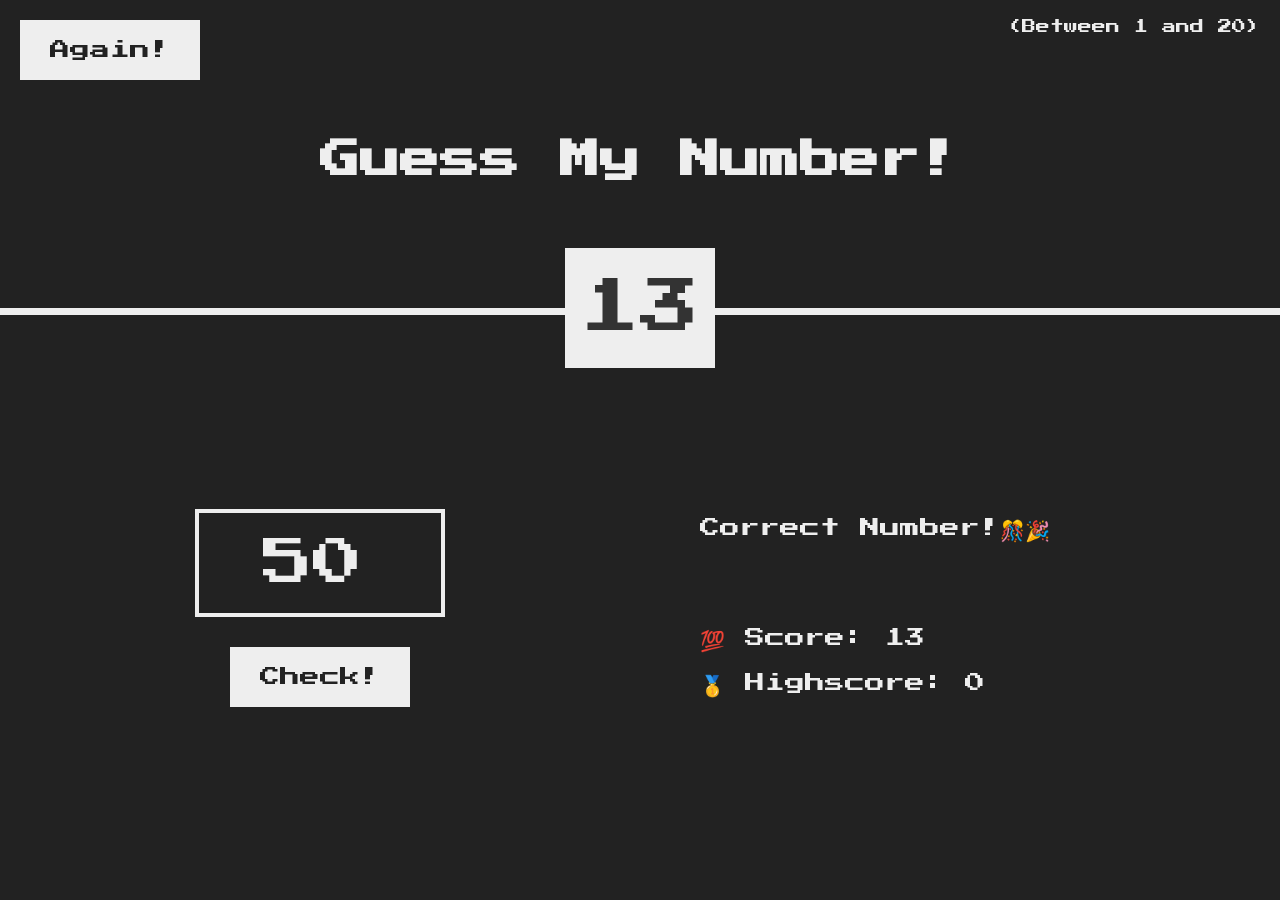
==== 05-Guess-My-Number/index.html @ daf79046 "finish72" ====
<!DOCTYPE html>
<html lang="en">
  <head>
    <meta charset="UTF-8" />
    <meta name="viewport" content="width=device-width, initial-scale=1.0" />
    <meta http-equiv="X-UA-Compatible" content="ie=edge" />
    <link rel="stylesheet" href="style.css" />
    <title>Guess My Number!</title>
  </head>
  <body>
    <header>
      <h1>Guess My Number!</h1>
      <p class="between">(Between 1 and 20)</p>
      <button class="btn again">Again!</button>
      <div class="number">?</div>
    </header>

    <main>
      <section class="left">
        <input type="number" class="guess" />

        <button class="btn check">Check!</button>
      </section>

      <section class="right">
        <p class="message">Start guessing...</p>
        <p class="label-score">💯 Score: <span class="score">20</span></p>
        <p class="label-highscore">
          🥇 Highscore: <span class="highscore">0</span>
        </p>
      </section>
    </main>
    <script src="script.js"></script>
  </body>
</html>
---- 05-Guess-My-Number/style.css ----
@import url("https://fonts.googleapis.com/css?family=Press+Start+2P&display=swap");

* {
  margin: 0;
  padding: 0;
  box-sizing: inherit;
}

html {
  font-size: 62.5%;
  box-sizing: border-box;
}

body {
  font-family: "Press Start 2P", sans-serif;
  color: #eee;
  background-color: #222;
  /* background-color: #60b347; */
}

/* LAYOUT */
header {
  position: relative;
  height: 35vh;
  border-bottom: 7px solid #eee;
}

main {
  height: 65vh;
  color: #eee;
  display: flex;
  align-items: center;
  justify-content: space-around;
}

.left {
  width: 52rem;
  display: flex;
  flex-direction: column;
  align-items: center;
}

.right {
  width: 52rem;
  font-size: 2rem;
}

/* ELEMENTS STYLE */
h1 {
  font-size: 4rem;
  text-align: center;
  position: absolute;
  width: 100%;
  top: 52%;
  left: 50%;
  transform: translate(-50%, -50%);
}

.number {
  background: #eee;
  color: #333;
  font-size: 6rem;
  width: 15rem;
  padding: 3rem 0rem;
  text-align: center;
  position: absolute;
  bottom: 0;
  left: 50%;
  transform: translate(-50%, 50%);
}

.between {
  font-size: 1.4rem;
  position: absolute;
  top: 2rem;
  right: 2rem;
}

.again {
  position: absolute;
  top: 2rem;
  left: 2rem;
}

.guess {
  background: none;
  border: 4px solid #eee;
  font-family: inherit;
  color: inherit;
  font-size: 5rem;
  padding: 2.5rem;
  width: 25rem;
  text-align: center;
  display: block;
  margin-bottom: 3rem;
}

.btn {
  border: none;
  background-color: #eee;
  color: #222;
  font-size: 2rem;
  font-family: inherit;
  padding: 2rem 3rem;
  cursor: pointer;
}

.btn:hover {
  background-color: #ccc;
}

.message {
  margin-bottom: 8rem;
  height: 3rem;
}

.label-score {
  margin-bottom: 2rem;
}
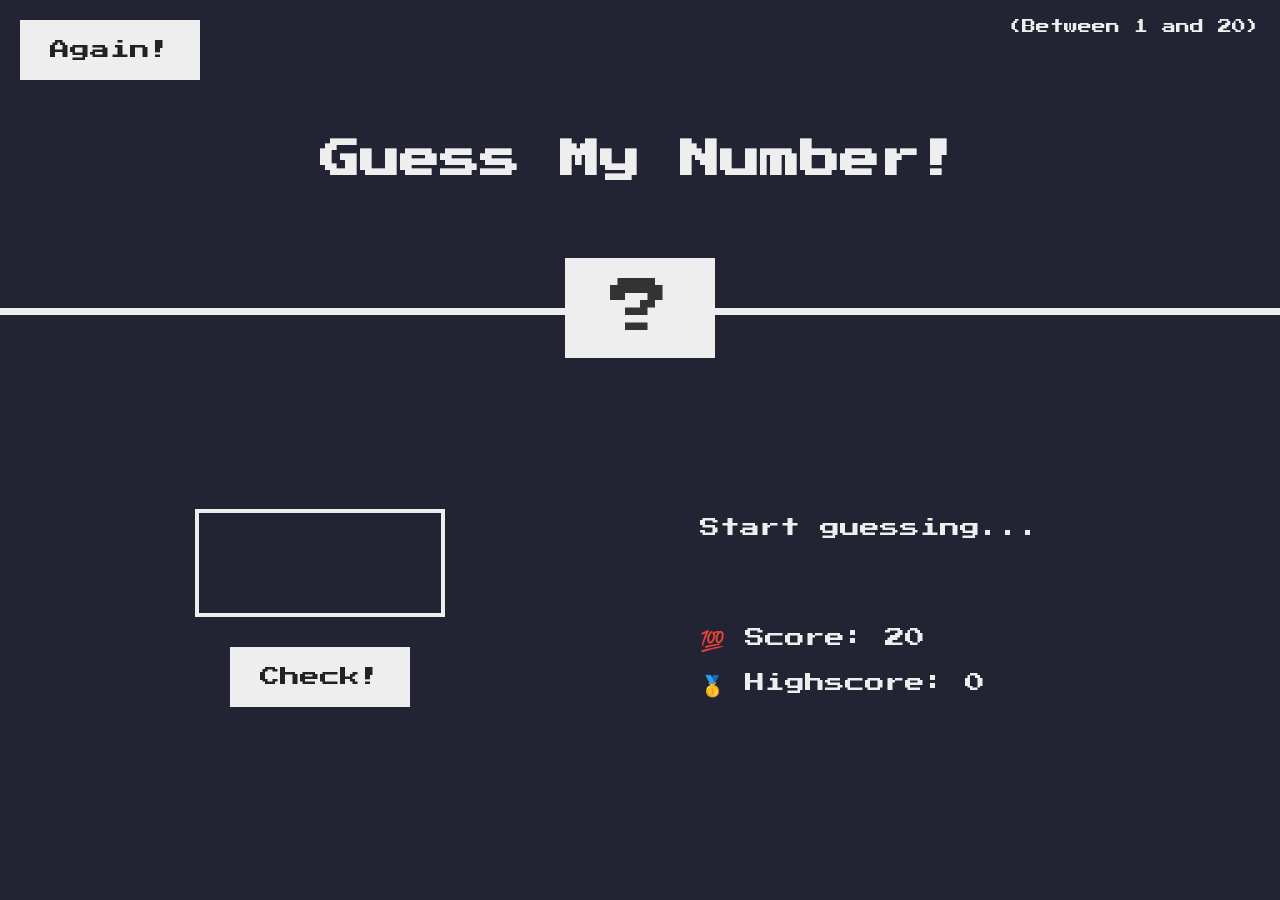
==== commit 8bcb5f45: "finish 79" ====
--- a/05-Guess-My-Number/index.html
+++ b/05-Guess-My-Number/index.html
@@ -23,10 +23,10 @@
       </section>
 
       <section class="right">
-        <p class="message">Start guessing...</p>
-        <p class="label-score">💯 Score: <span class="score">20</span></p>
+        <p class="message"></p>
+        <p class="label-score">💯 Score: <span class="score"></span></p>
         <p class="label-highscore">
-          🥇 Highscore: <span class="highscore">0</span>
+          🥇 Highscore: <span class="highscore"></span>
         </p>
       </section>
     </main>
--- a/05-Guess-My-Number/style.css
+++ b/05-Guess-My-Number/style.css
@@ -57,10 +57,14 @@
 }
 
 .number {
+  display: flex;
+  justify-content: center;
+  align-items: center;
   background: #eee;
   color: #333;
   font-size: 6rem;
   width: 15rem;
+  height: 10rem;
   padding: 3rem 0rem;
   text-align: center;
   position: absolute;
